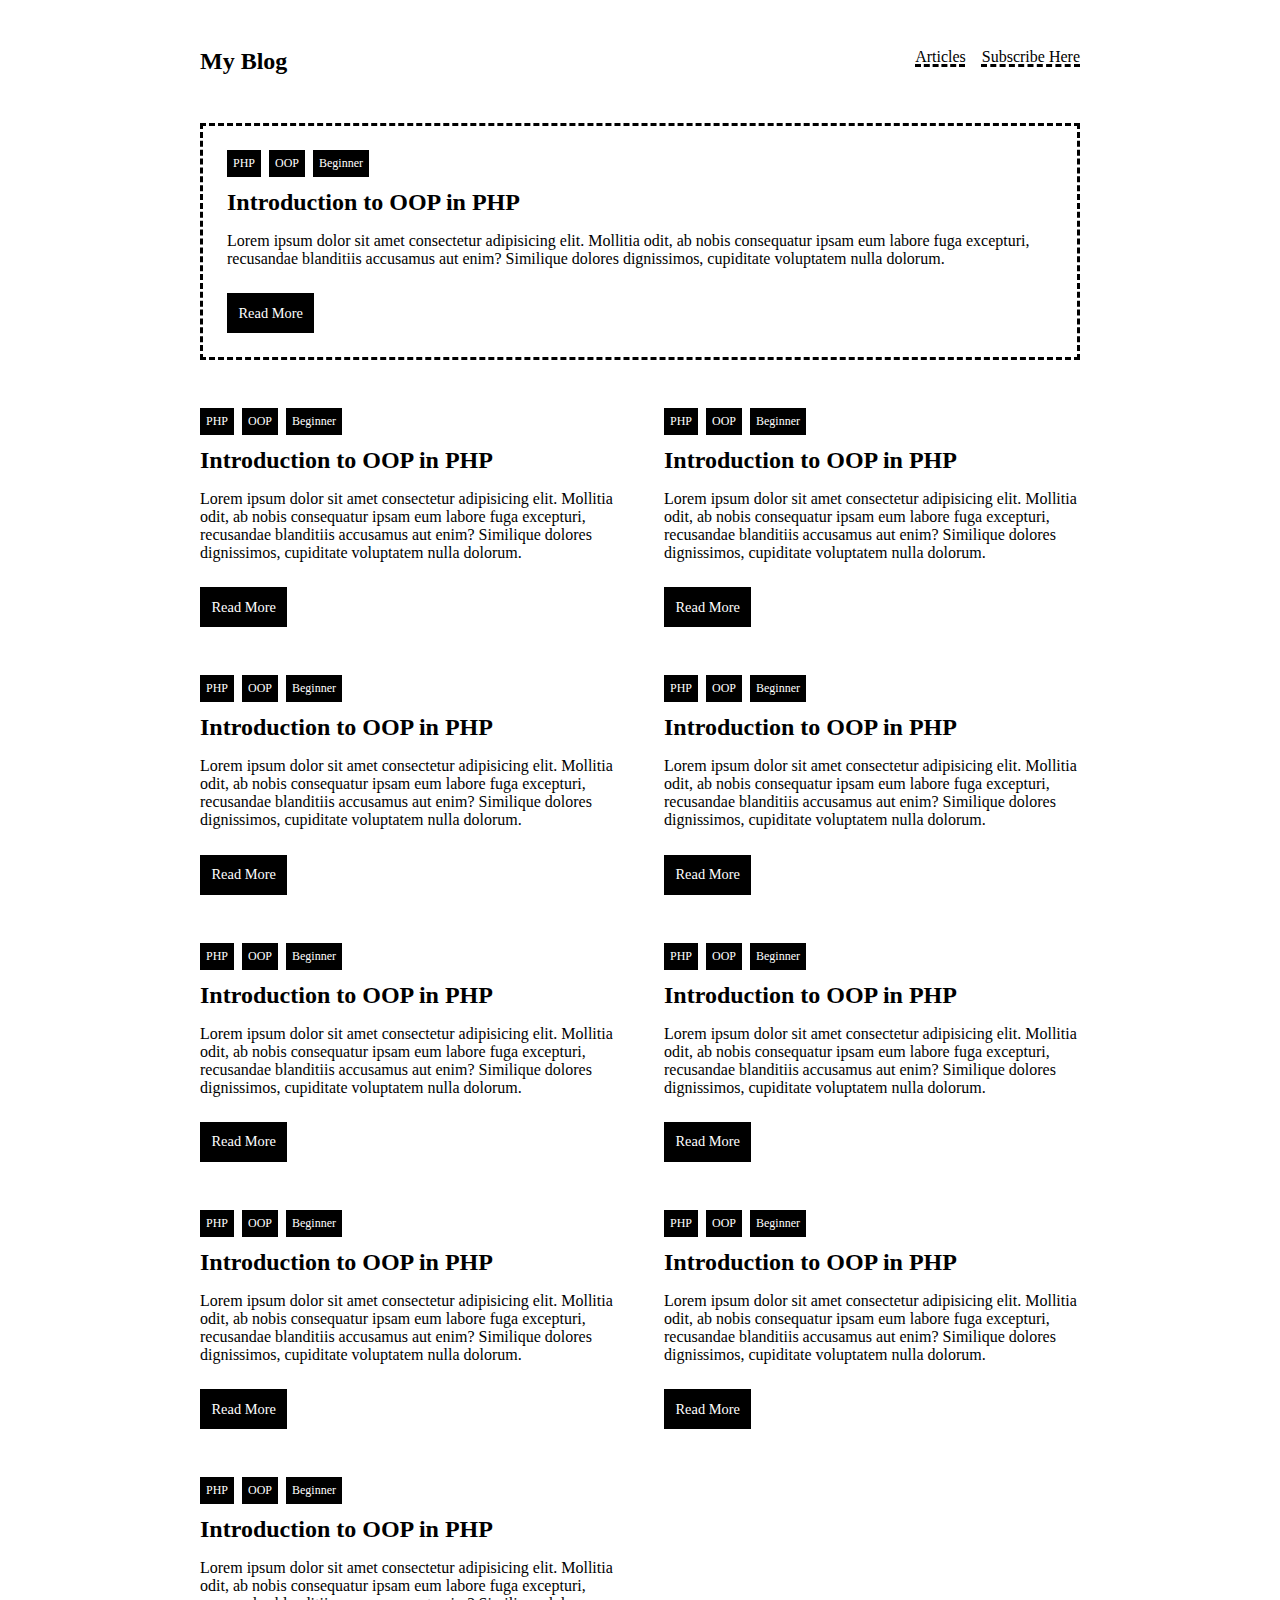
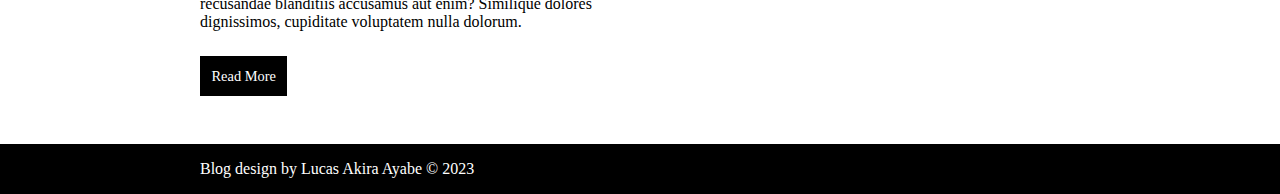
==== index.html @ eabc3a32 "template" ====
<!DOCTYPE html>
<html lang="en">
  <head>
    <meta charset="UTF-8" />
    <meta http-equiv="X-UA-Compatible" content="IE=edge" />
    <meta name="viewport" content="width=device-width, initial-scale=1.0" />
    <title>Blog</title>
    <link rel="stylesheet" href="./style.css" />
    <script src="./script.js" defer></script>
  </head>
  <body>
    <template id="post-template">
      <article class="post flow">
        <header class="meta line">
          <a href="#" class="category">PHP</a>
          <a href="#" class="category">OOP</a>
          <a href="#" class="category">Beginner</a>
        </header>

        <h2 class="title">Introduction to OOP in PHP</h2>
        <p class="description">
          Lorem ipsum dolor sit amet consectetur adipisicing elit. Mollitia
          odit, ab nobis consequatur ipsam eum labore fuga excepturi, recusandae
          blanditiis accusamus aut enim? Similique dolores dignissimos,
          cupiditate voluptatem nulla dolorum.
        </p>

        <a class="button" href="#">Read More</a>
      </article>
    </template>

    <header class="block container between-spaced">
      <a class="logo" href="#">My Blog</a>

      <nav class="line">
        <a href="#">Articles</a>
        <a href="#">Subscribe Here</a>
      </nav>
    </header>

    <main class="container block posts" style="padding-top: 0"></main>

    <footer class="box block" data-theme="primary">
      <div class="container">
        <p>Blog design by Lucas Akira Ayabe &copy; 2023</p>
      </div>
    </footer>
  </body>
</html>
---- style.css ----
* {
  box-sizing: border-box;
  margin: 0;
  padding: 0;
}

:root {
  font-family: "Merriweather", serif;
  font-size: 100%;
}

a {
  display: inline-block;
  color: #000;

  text-decoration-color: #000;
  text-decoration-thickness: 3px;
  text-decoration-style: dashed;
}

.container {
  inline-size: min(100% - 2rem, 55rem);
  margin-inline: auto;
}

.line {
  display: flex;
  gap: var(--line-gap, 1em);
}

.flow > * + * {
  margin-top: var(--flow, 1em);
}

.block {
  padding-block: 3em;
}

.between-spaced {
  display: flex;
  flex-wrap: wrap;
  justify-content: space-between;
}

.box {
  background: var(--box-background, unset);
  color: var(--box-color, unset);
  padding: var(--box-space, 1em);
}

.box[data-theme="primary"] {
  --box-background: #000;
  --box-color: #fff;
}

.logo {
  font-size: 1.5em;
  font-weight: bold;
  text-decoration: none;
  white-space: nowrap;
}

nav a {
  white-space: nowrap;
}

.button {
  display: inline-block;

  background: var(--button-background, #000);
  color: var(--button-color, #fff);
  font-size: 0.9em;
  text-decoration: none;

  padding: 0.8em;
}

.posts {
  display: grid;
  grid-template-columns: repeat(auto-fit, minmax(min(300px, 100%), 1fr));
  gap: 3em;
}

.posts > .post:first-child {
  grid-column: 1/-1;

  border: 3px dashed #000;
  padding: 1.5em;
}

.post {
  display: block;
}

.post .meta {
  --line-gap: 0.5em;
}

.post .category {
  background: var(--button-background, #000);
  color: var(--button-color, #fff);

  font-size: 0.75em;
  text-decoration: none;
  padding: 0.5em;
}

.post .title {
  --flow: 0.5em;
}

.post .button {
  --flow: 1.75em;
}
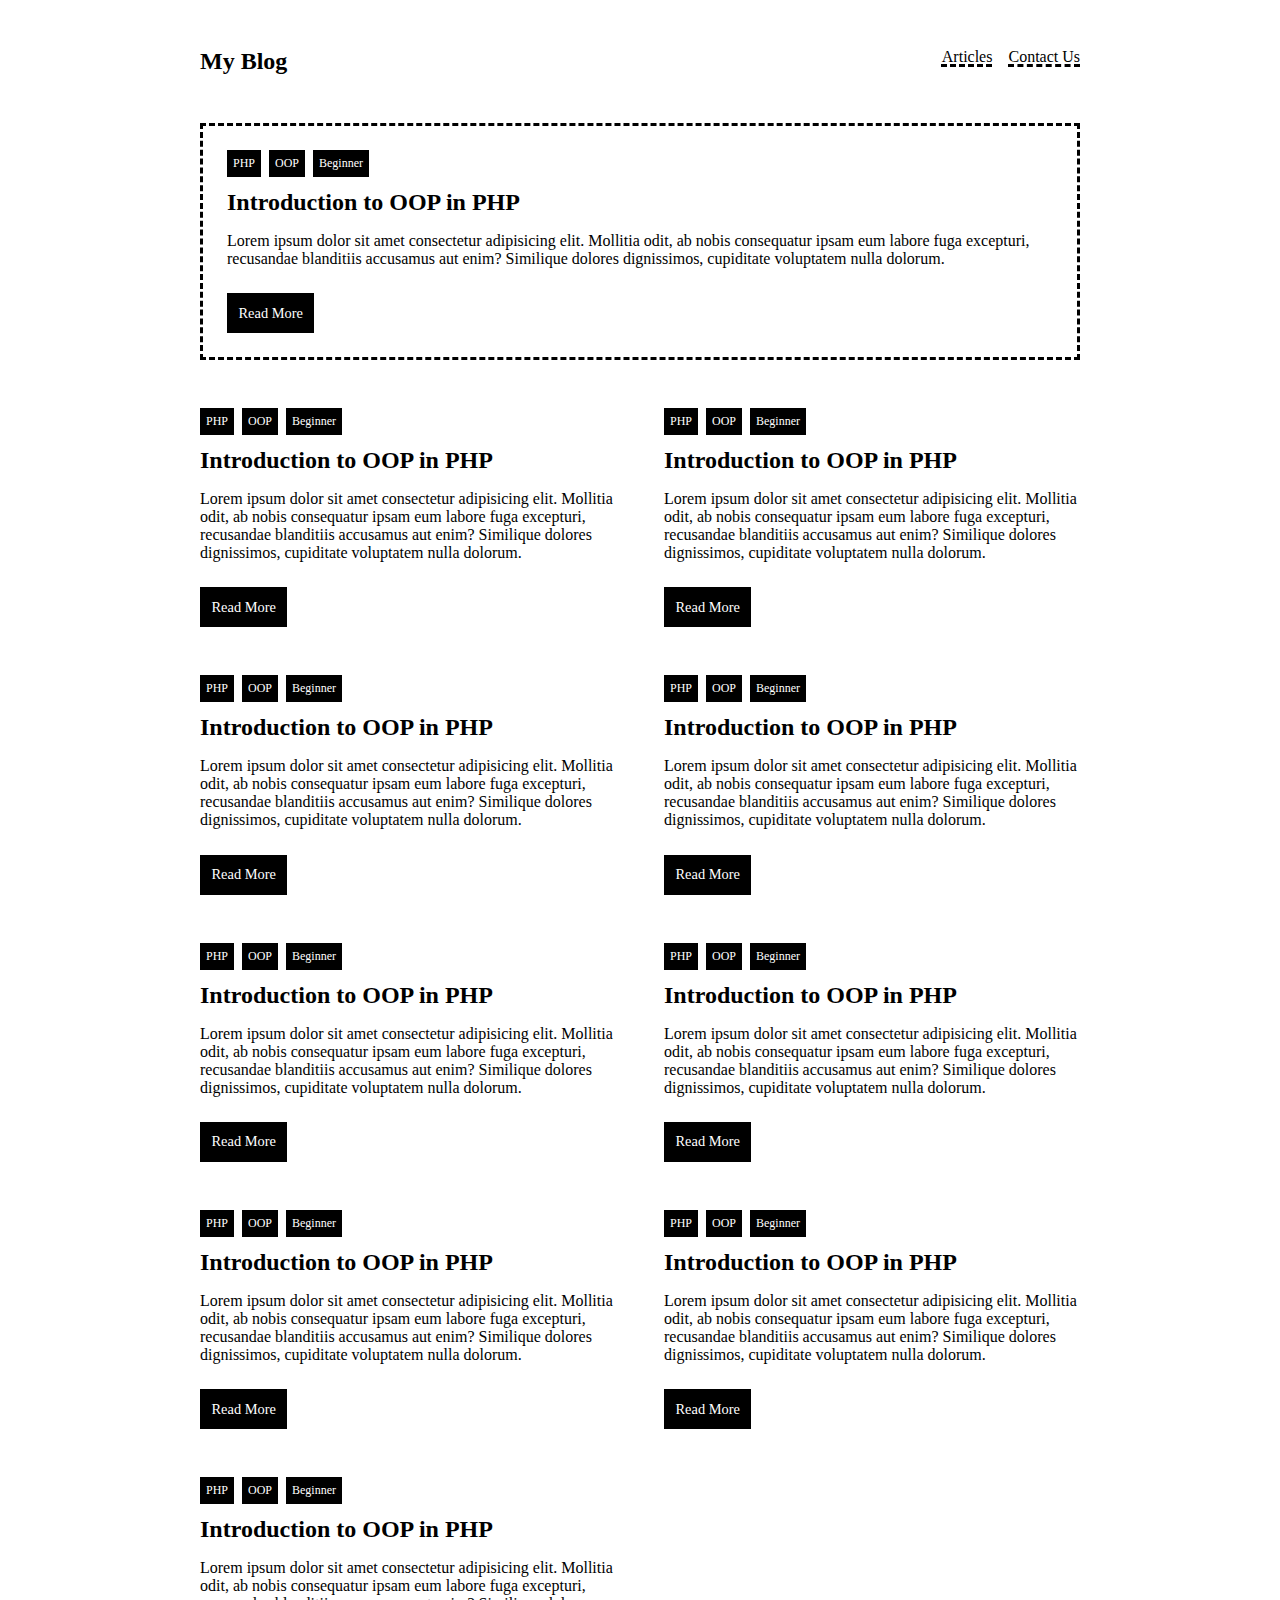
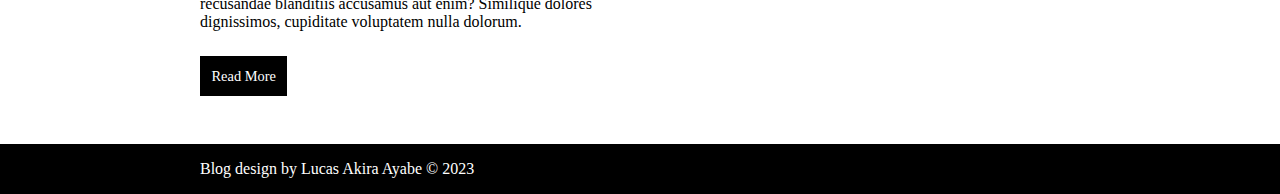
==== commit c90be373: "feat: contact and post pages" ====
--- a/index.html
+++ b/index.html
@@ -25,7 +25,7 @@
           cupiditate voluptatem nulla dolorum.
         </p>
 
-        <a class="button" href="#">Read More</a>
+        <a class="button" href="./post.html">Read More</a>
       </article>
     </template>
 
@@ -34,7 +34,7 @@
 
       <nav class="line">
         <a href="#">Articles</a>
-        <a href="#">Subscribe Here</a>
+        <a href="./contact.html">Contact Us</a>
       </nav>
     </header>
 
--- a/style.css
+++ b/style.css
@@ -9,6 +9,17 @@
   font-size: 100%;
 }
 
+body {
+  display: flex;
+  flex-direction: column;
+
+  min-height: 100vh;
+}
+
+main {
+  flex: 1;
+}
+
 a {
   display: inline-block;
   color: #000;
@@ -18,6 +29,12 @@
   text-decoration-style: dashed;
 }
 
+input {
+  font-family: inherit;
+  font-size: inherit;
+  padding: 0.5em;
+}
+
 .container {
   inline-size: min(100% - 2rem, 55rem);
   margin-inline: auto;
@@ -33,7 +50,7 @@
 }
 
 .block {
-  padding-block: 3em;
+  padding-block: var(--block-space, 3em);
 }
 
 .between-spaced {
@@ -66,6 +83,8 @@
 
 .button {
   display: inline-block;
+  font-family: inherit;
+  border: none;
 
   background: var(--button-background, #000);
   color: var(--button-color, #fff);
@@ -112,3 +131,88 @@
 .post .button {
   --flow: 1.75em;
 }
+
+.post .flow {
+  --flow: 0.125em;
+}
+
+.post .block {
+  --block-space: 1em;
+}
+
+.form {
+  display: flex;
+  flex-direction: column;
+
+  width: 100%;
+}
+
+.form[data-variant="horizontal"] {
+  flex-direction: row;
+}
+
+.form[data-variant="horizontal"] :first-child {
+  flex: 1;
+}
+
+.testimonials {
+  display: grid;
+  grid-template-columns: repeat(2, 1fr);
+  gap: 3em;
+}
+
+.testimonials > .title {
+  grid-column: 1/-1;
+
+  text-align: center;
+  margin-bottom: 1em;
+}
+
+.testimonial {
+  display: flex;
+  flex-direction: column;
+  gap: 0.5em;
+}
+
+.testimonial .quote {
+  position: relative;
+
+  font-style: italic;
+  font-size: 1.25em;
+}
+
+.testimonial .quote::before,
+.testimonial .quote::after {
+  font-style: italic;
+  font-size: 1.25em;
+  color: #888;
+}
+
+.testimonial .quote::before {
+  content: "“";
+}
+
+.testimonial .quote::after {
+  content: "”";
+}
+
+.author {
+  display: flex;
+  gap: 1em;
+}
+
+.author .avatar {
+  aspect-ratio: 1/1;
+  border-radius: 50%;
+  background: #000;
+  color: #fff;
+}
+
+.author .name {
+  display: block;
+}
+
+.author .role {
+  color: #555;
+  font-style: italic;
+}
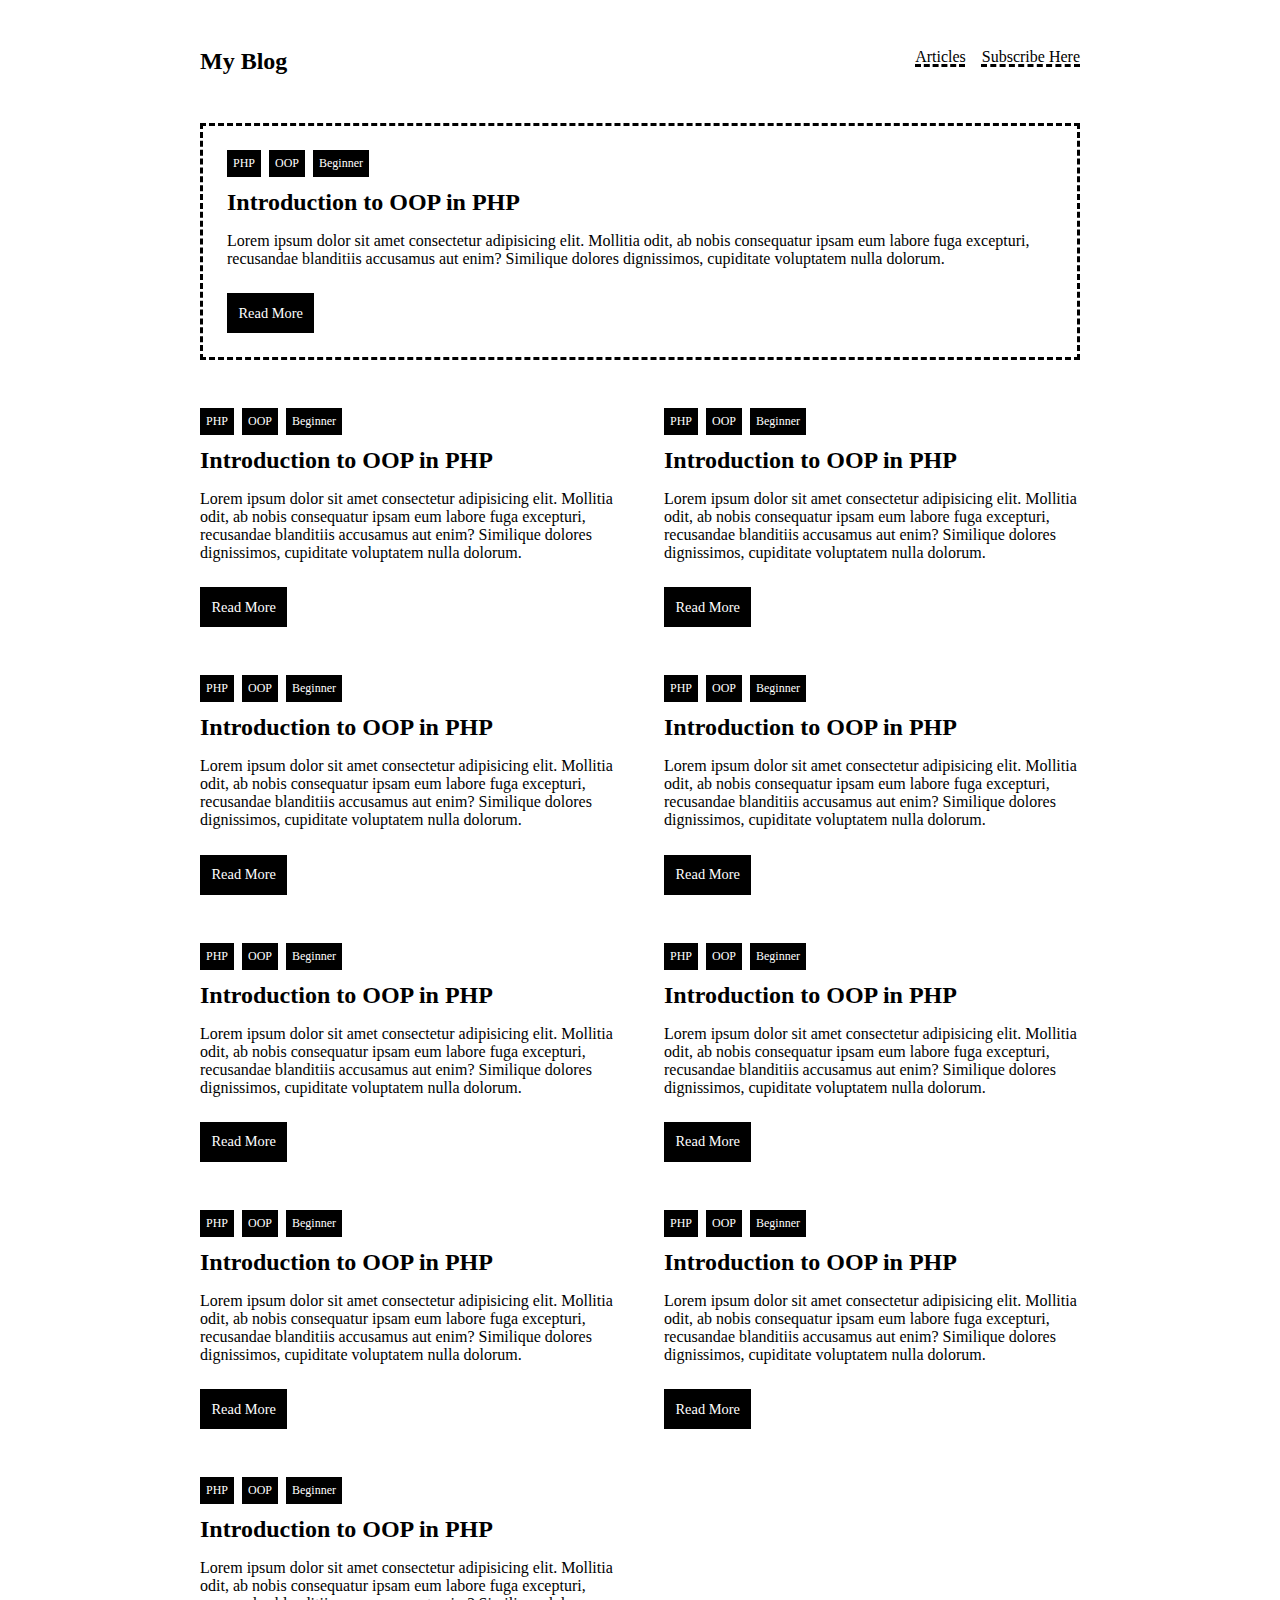
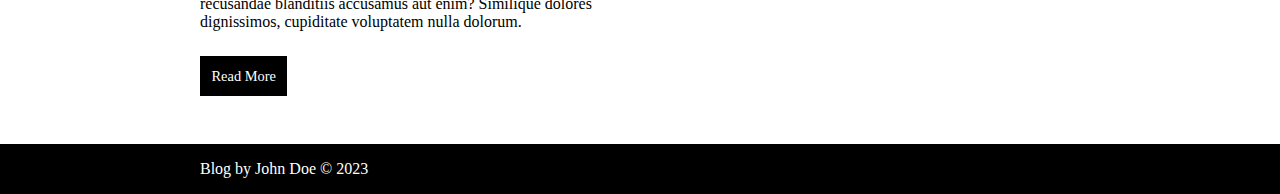
==== commit 9b0016a2: "fix: minor details" ====
--- a/index.html
+++ b/index.html
@@ -33,8 +33,8 @@
       <a class="logo" href="#">My Blog</a>
 
       <nav class="line">
-        <a href="#">Articles</a>
-        <a href="./contact.html">Contact Us</a>
+        <a href="./index.html">Articles</a>
+        <a href="./subscribe.html">Subscribe Here</a>
       </nav>
     </header>
 
@@ -42,7 +42,7 @@
 
     <footer class="box block" data-theme="primary">
       <div class="container">
-        <p>Blog design by Lucas Akira Ayabe &copy; 2023</p>
+        <p>Blog by John Doe &copy; 2023</p>
       </div>
     </footer>
   </body>
--- a/style.css
+++ b/style.css
@@ -111,6 +111,12 @@
   display: block;
 }
 
+.post img {
+  display: block;
+  max-width: 100%;
+  margin-inline: auto;
+}
+
 .post .meta {
   --line-gap: 0.5em;
 }
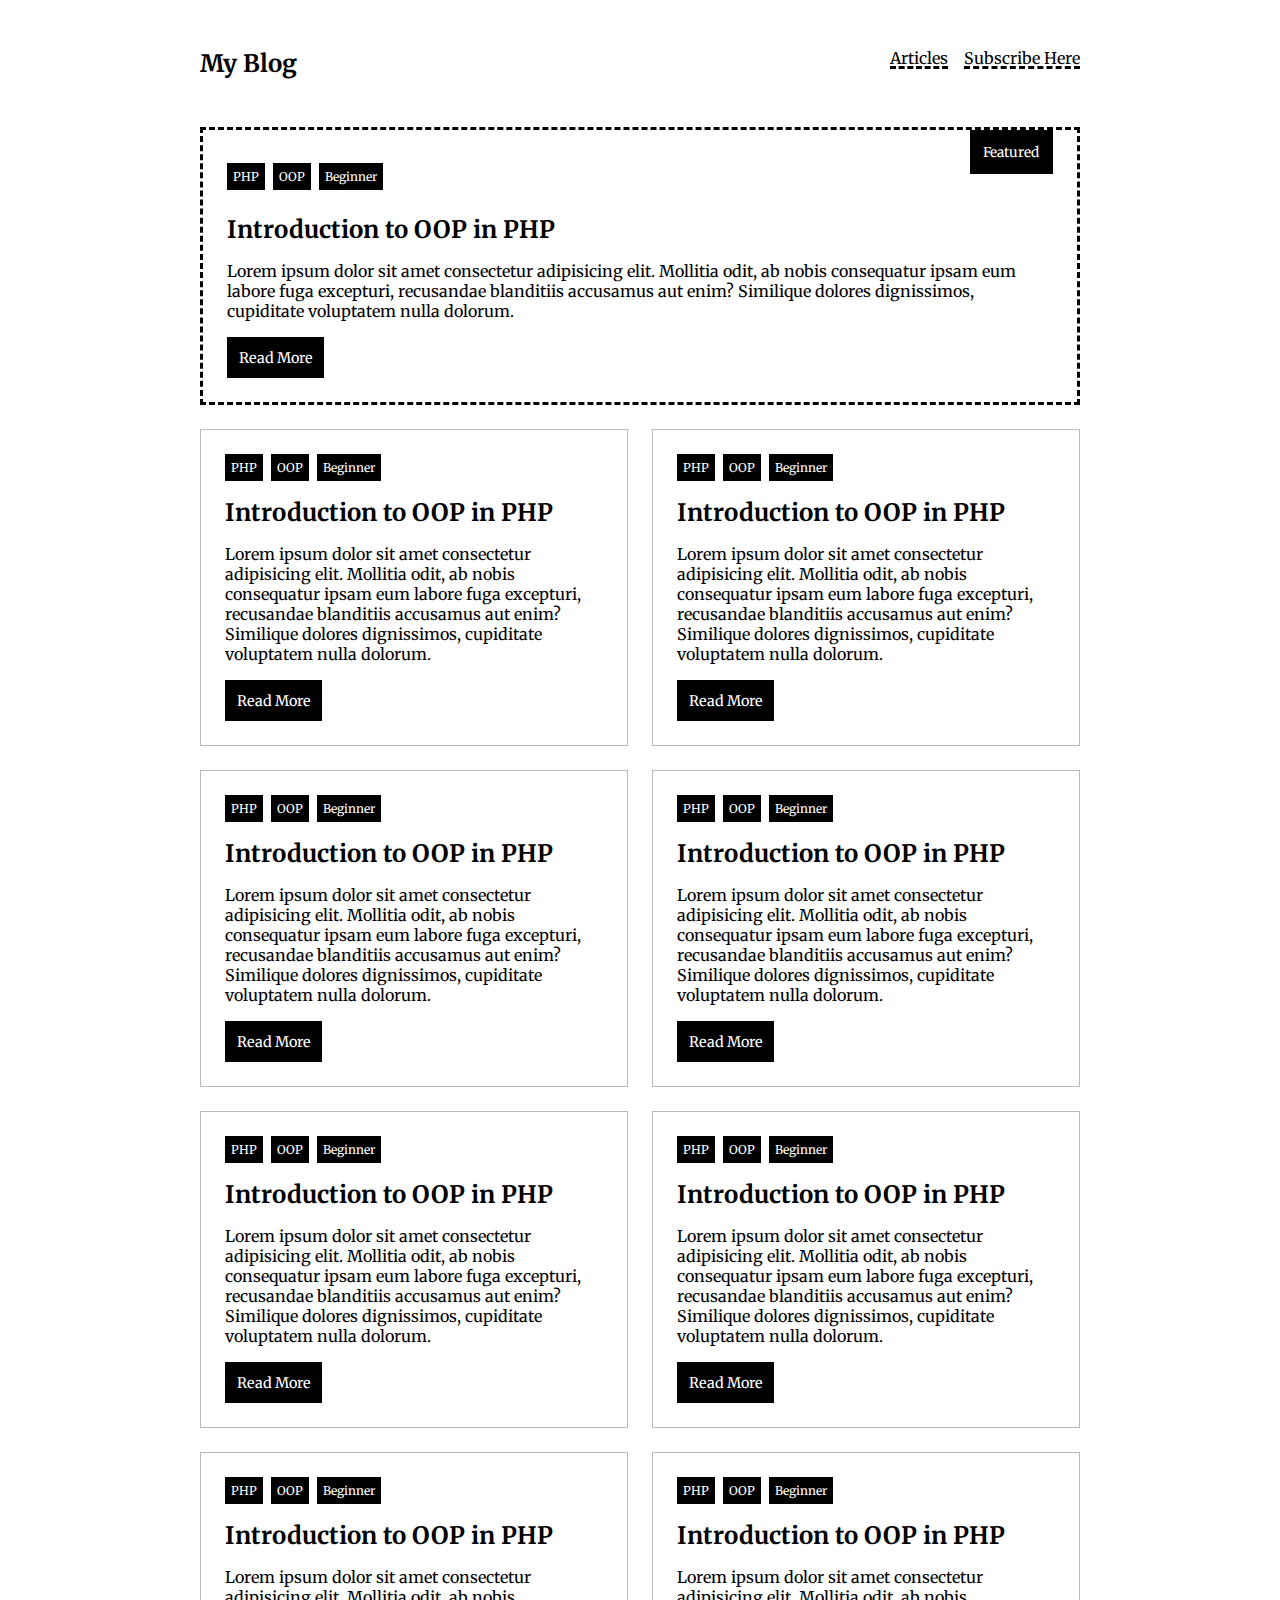
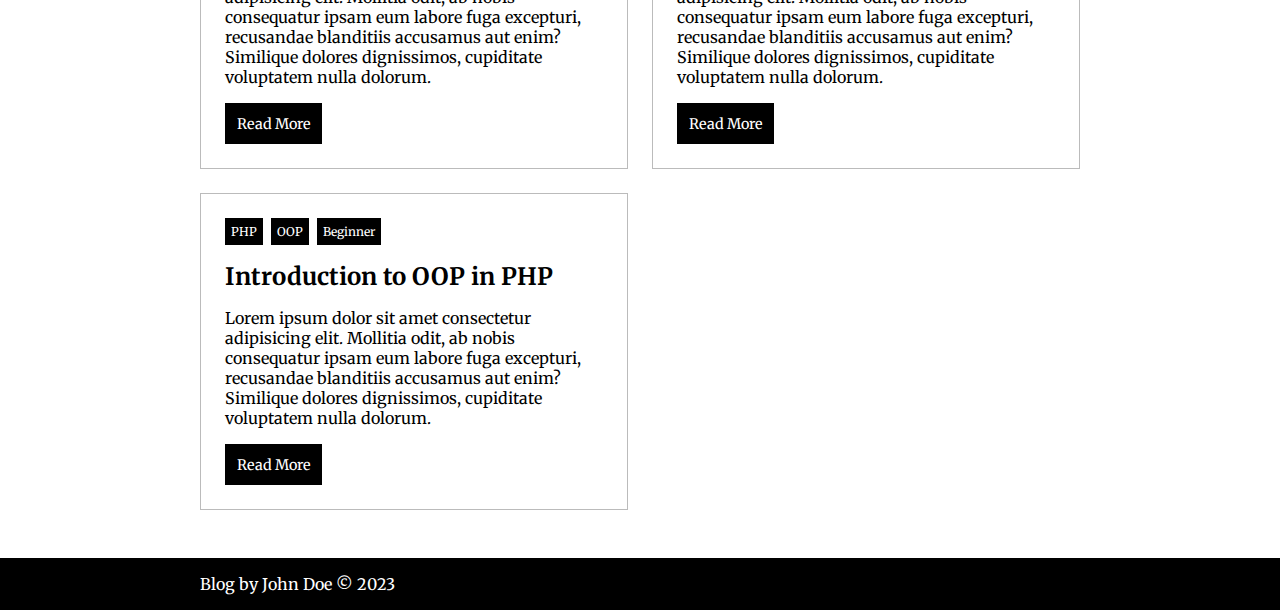
==== commit de6a9432: "feat: added google fonts" ====
--- a/index.html
+++ b/index.html
@@ -5,12 +5,18 @@
     <meta http-equiv="X-UA-Compatible" content="IE=edge" />
     <meta name="viewport" content="width=device-width, initial-scale=1.0" />
     <title>Blog</title>
+    <link rel="preconnect" href="https://fonts.googleapis.com" />
+    <link rel="preconnect" href="https://fonts.gstatic.com" crossorigin />
+    <link
+      href="https://fonts.googleapis.com/css2?family=Merriweather&display=swap"
+      rel="stylesheet"
+    />
     <link rel="stylesheet" href="./style.css" />
     <script src="./script.js" defer></script>
   </head>
   <body>
     <template id="post-template">
-      <article class="post flow">
+      <article class="post">
         <header class="meta line">
           <a href="#" class="category">PHP</a>
           <a href="#" class="category">OOP</a>
@@ -32,6 +38,8 @@
     <header class="block container between-spaced">
       <a class="logo" href="#">My Blog</a>
 
+      <div></div>
+
       <nav class="line">
         <a href="./index.html">Articles</a>
         <a href="./subscribe.html">Subscribe Here</a>
--- a/style.css
+++ b/style.css
@@ -9,17 +9,6 @@
   font-size: 100%;
 }
 
-body {
-  display: flex;
-  flex-direction: column;
-
-  min-height: 100vh;
-}
-
-main {
-  flex: 1;
-}
-
 a {
   display: inline-block;
   color: #000;
@@ -36,7 +25,7 @@
 }
 
 .container {
-  inline-size: min(100% - 2rem, 55rem);
+  inline-size: min(100% - 4rem, 55rem);
   margin-inline: auto;
 }
 
@@ -89,6 +78,7 @@
   background: var(--button-background, #000);
   color: var(--button-color, #fff);
   font-size: 0.9em;
+  white-space: nowrap;
   text-decoration: none;
 
   padding: 0.8em;
@@ -97,7 +87,7 @@
 .posts {
   display: grid;
   grid-template-columns: repeat(auto-fit, minmax(min(300px, 100%), 1fr));
-  gap: 3em;
+  gap: 1.5em;
 }
 
 .posts > .post:first-child {
@@ -107,8 +97,39 @@
   padding: 1.5em;
 }
 
+.post:first-child::before,
+.post:first-child .meta {
+  grid-column: 1/-1;
+  grid-row: 1/2;
+}
+
+.post:first-child .meta {
+  align-self: center;
+}
+
+.posts > .post:first-child::before {
+  content: "Featured";
+
+  display: block;
+  position: relative;
+  justify-self: end;
+  top: -1.75em;
+
+  background: #000;
+  color: #fff;
+  font-size: 0.85em;
+
+  padding: 1em;
+}
+
 .post {
-  display: block;
+  display: grid;
+  grid-template-columns: 1fr;
+  justify-items: start;
+  gap: 1em;
+
+  border: 1px solid #bbb;
+  padding: 1.5em;
 }
 
 .post img {
@@ -122,6 +143,9 @@
 }
 
 .post .category {
+  display: flex;
+  align-items: center;
+
   background: var(--button-background, #000);
   color: var(--button-color, #fff);
 
@@ -130,35 +154,9 @@
   padding: 0.5em;
 }
 
-.post .title {
-  --flow: 0.5em;
-}
-
-.post .button {
-  --flow: 1.75em;
-}
-
-.post .flow {
-  --flow: 0.125em;
-}
-
-.post .block {
-  --block-space: 1em;
-}
-
 .form {
-  display: flex;
-  flex-direction: column;
-
-  width: 100%;
-}
-
-.form[data-variant="horizontal"] {
-  flex-direction: row;
-}
-
-.form[data-variant="horizontal"] :first-child {
-  flex: 1;
+  display: grid;
+  grid-template-columns: 1fr auto;
 }
 
 .testimonials {
